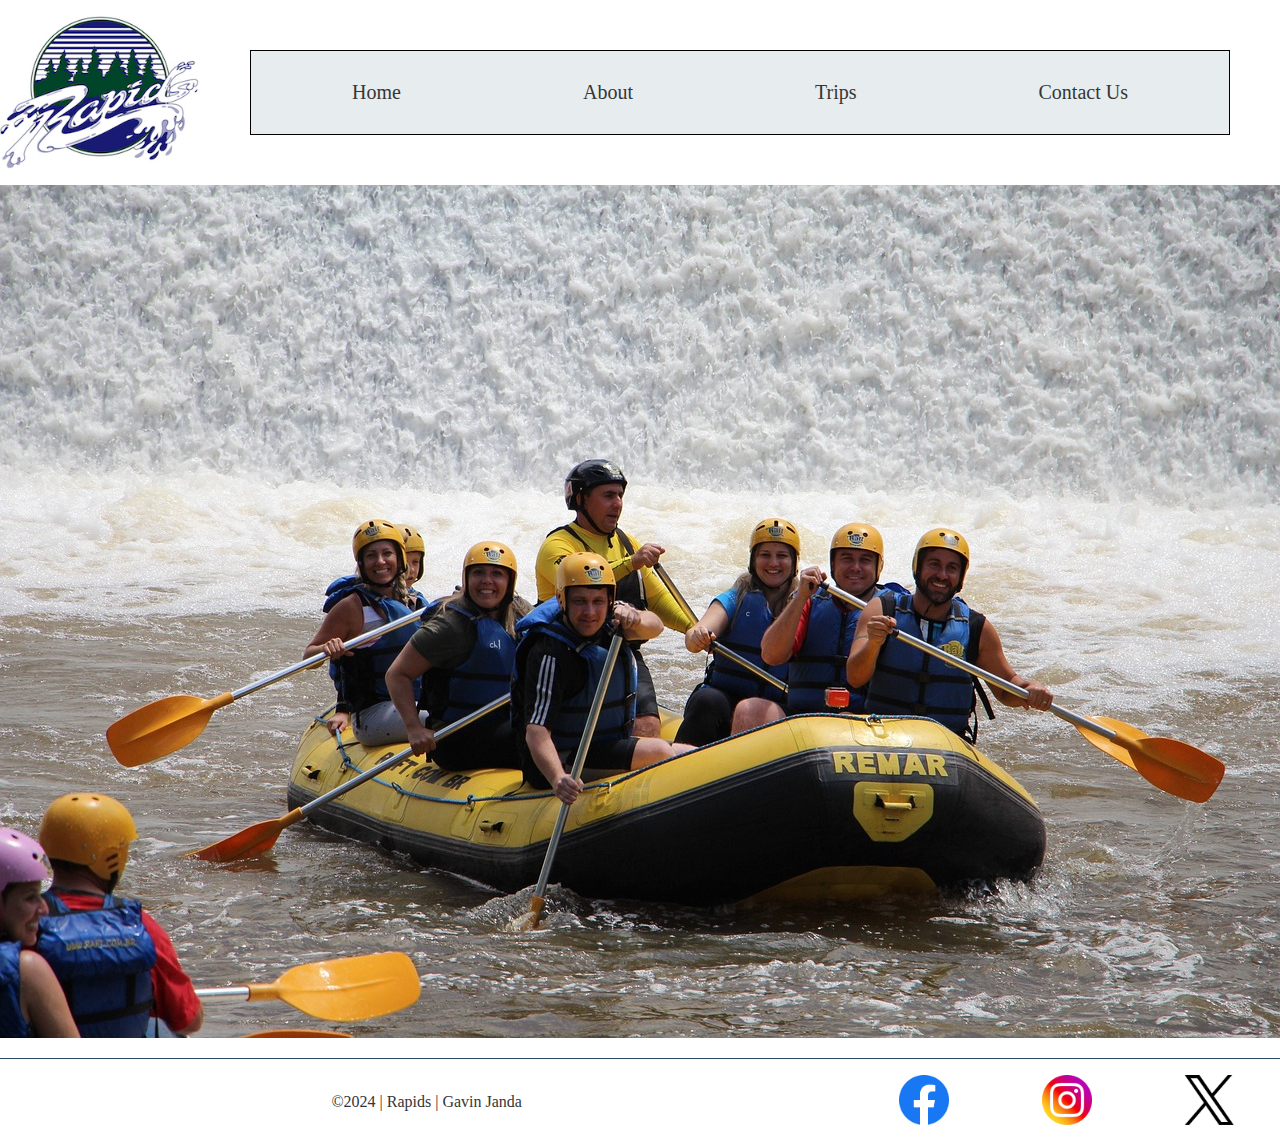
==== wwr/index.html @ 9f693d9e "Updated trips page" ====
<!DOCTYPE html>
<html lang="en">
<head>
    <meta charset="UTF-8">
    <meta name="viewport" content="width=device-width, initial-scale=1.0">
    <title>Rapids | Home</title>
    <meta name="description" content="Home">
    <meta name="author" content="Gavin Janda">
    <link rel="stylesheet" href="styles/rafting.css">
</head>
<body>
    <header>
        <img class="logo" src="images/logo.png" alt="Rafting Logo">
        <nav class="head">
            <a href="index.html">Home</a>
            <a href="about.html">About</a>
            <a href="trips.html">Trips</a>
            <a href="contact.html">Contact Us</a>
        </nav>
    </header>
    <main class="grid">
        <div class="grid1">
            <img src="images/homehero.jpeg" alt="Rafting Party">
        </div>

    </main>
    <footer>
        <p class="end">©2024 | Rapids | Gavin Janda</p>
        <nav class="sociallinks">
            <a href="https://facebook.com">
                <img src="images/fb.png" alt="Facebook Logo">
            </a>
            <a href="https://instagram.com">
                <img src="images/insta.png" alt="Instagram Logo">
            </a>
            <a href="https://twitter.com">
                <img src="images/X.png" alt="X Logo">
            </a>
        </nav>
    </footer>
</body>
</html>
---- wwr/styles/rafting.css ----
@import url('https://fonts.googleapis.com/css2?family=Open+Sans:ital,wght@0,300..800;1,300..800&family=Ubuntu+Sans:ital,wght@0,100..800;1,100..800&display=swap');

:root {
    --primary-color: #353535;
    --secondary-color: #e7ecef;
    --accent1-color: #3c6e71;
    --accent2-color: #284b63;
    --background-color: #ffffff;
    
    --heading-font: 'Ubuntu Sans', serif;
    --paragraph-font: 'Open Sans', serif;

    --nav-background-color: #ffffff;
    --nav-link-color: #a3cef1;
    --nav-hover-link-color: #6096ba;
    --nav-hover-background-color: lightgray;
}

* {
    box-sizing: border-box;
}

header,
main,
body {
    margin: auto;
    max-width: 1280px;
}

body {
    background-color: var(--background-color);
}

header {
    display:grid;
    align-items: center;
    grid-template-columns: 200px auto;
}

.head {
    display:flex;
    justify-content: space-around;
    padding: 10px;
    margin: 50px;
    border: thin solid black;
    font-size: 20px;
    background-color: var(--secondary-color);
}

a {
    text-decoration: none;
}

nav a {
    padding: 1em;
    color: var(--primary-color);
}

nav a:hover {
    color: var(--nav-hover-link-color);
}

nav a:visited {
    color: var(--accent1-color)
}

h1 {
    font-size: 2.5rem;
}

h2 {
    font-size: 2rem;
}

h3 {
    font-size: 1.3rem;
}

.hero h1 {
    position: absolute;
    left: 50px;
    top: 50px;
    right: 50px;
    text-align: center;
    background: var(--secondary-color);
    font-family: var(--heading-font);
    padding: 1rem;
    opacity: 0.75;
    font-size: 1.7rem;
}

.contact1 {
    display: grid;
    grid-template-columns: 1fr 1fr;
    grid-gap: 10px;
}

article { 
    position: absolute;
    top: 150px;
    left: 50px;
    right: 50px;
    background: rgba(231, 236, 239, 0.65);
    padding: 5px;
}

section.history {
    margin: 20px;
    display: grid;
    grid-template-columns: 4fr 4fr 4fr;
    grid-template-rows: 1fr 3fr;
    place-content: center;
    gap: 20px;
}

.p1{
    color: var(--primary-color);
    font-family: var(--paragraph-font);
    grid-column: 1/2;
    grid-row: 2;
}

.p2 {
    color: var(--primary-color);
    font-family: var(--paragraph-font);
    grid-column:3/4;
    grid-row: 2;
}

.indian {
    grid-column: 2;
    grid-row: 2;
}

h1, 
h2,
p {
    color: var(--primary-color);
    font-family: var(--heading-font);
    text-align: center;
}

.history h2 {
    grid-column: 2;
    grid-row: 1;
    justify-self: center;
}

figure {
    border: thin solid #c0c0c0;
    display: flex;
    flex-flow: column;
    margin: 0;
}

figure img{
    width: auto;
}

figcaption {
    background-color: var(--secondary-color);
    color: var(--primary-color);
    padding: 2px;
    text-align: center;
}

form {
    display:grid;
    grid-template-columns: 1fr;
    margin: 20px;
    border: solid thin var(--primary-color);
    border-radius: 0.5rem;
    padding: 5px;
    width: 500px;
    background-color: var(--secondary-color);
    justify-self: center;
}

fieldset {
    border: solid thin var(--primary-color);
    margin-bottom:5px;
}

legend {
    font-size: 1.1rem;
    font-family: var(--heading-font);
    color:var(--primary-color)
}

.contact {
    text-align: right;
    font-family: var(--paragraph-font);
    margin: 5px;
    display: grid;
    align-items: center;
}

.item1 {
    grid-template-columns: 1fr 3fr;
}

.item2 {
    grid-template-columns: 3fr 1fr;
    padding: 5px;
    margin: 5px;
}

.message {
    text-align: left;
}

.check {
    display:block;
    font-family: var(--paragraph-font);
}

button {
    background-color: var(--nav-link-color);
    padding: .5rem;
    margin: 10px;
    font-size: 1.3rem;
}

button:hover {
    background-color: var(--nav-hover-link-color);
}

footer {
    margin-top: 20px;
    border-top: 1px solid var(--accent2-color);
    display: grid;
    grid-template-columns: 2fr 1fr;
    align-items: center;
}

.sociallinks {
    grid-column: 2/3;
    display:flex;
    justify-content: space-around;
    align-items: center;
}

footer img{
    width: 50px;
    height: auto;
}

/* Class Selectors */

.logo {
    width: 200px;
}

.grid {
    display: grid;
    grid-template-columns: repeat(12,1fr);
    align-items: center;
}

.grid1 {
    display: grid;
    grid-column: 1/13;
    grid-template-columns: repeat(12, 1fr);
    align-items: center;
}

.mainimg {
    grid-column: 1/13;
    grid-row: 1/7;
    position: relative;
    z-index:0;

}

.tripsh1 {
    grid-column: 2/12;
    grid-row: 2/3;
    z-index: 1;
    background-color: rgba(231, 236, 239, 0.65);
    padding: 10px;
}

.tripsbut {
    grid-column: 6/8;
    grid-row: 4/5;
    z-index: 1;
    font-family: var(--paragraph-font);
    font-size: 2rem;
    background-color: var(--secondary-color);
    color: var(--accent2-color);
    text-align: center;
    padding:7px;
    border-radius: 0.5rem;
    border: solid thin var(--primary-color);
    box-shadow: 2px 2px 2px black;
}

.triph2 {
    grid-column: 6/8;
    margin-top: 30px;
    margin-bottom: 0px;
}

.grid2 {
    grid-column: 1/13;
    display:grid;
    grid-template-columns: repeat(3, 1fr);
    align-items: center;
    margin: 40px;
    gap: 15px;
}

.grid2 img {
    max-width: 400px;
}

.grid3 {
    grid-column: 5/9;
    margin: 30px;
}

table {
    border: solid thin black;
    background-color: var(--secondary-color);
    border-collapse: collapse;
}

th,
td {
    text-align: center;
    border: solid thin black;
}

.hero {
    position:relative;
}

.hero article img{
    float: right;
    width: 160px;
    opacity: 1;
}

.hero img{
    display: block;
    width: 100%;
    height: auto;
}

.adventure {
    display:flex;
    gap:10px;
}

.adventure img {
    width: 100%;
}

.indian {
    max-width: 300px;
}

.employees {
    display:grid;
    grid-template-columns: repeat(12,1fr);
    margin: 10px;
}

.figures {
    display: flex;
    justify-content: center;
    gap: 5px;
    max-width: 300px;
}

.end {
    grid-column: 1;
}
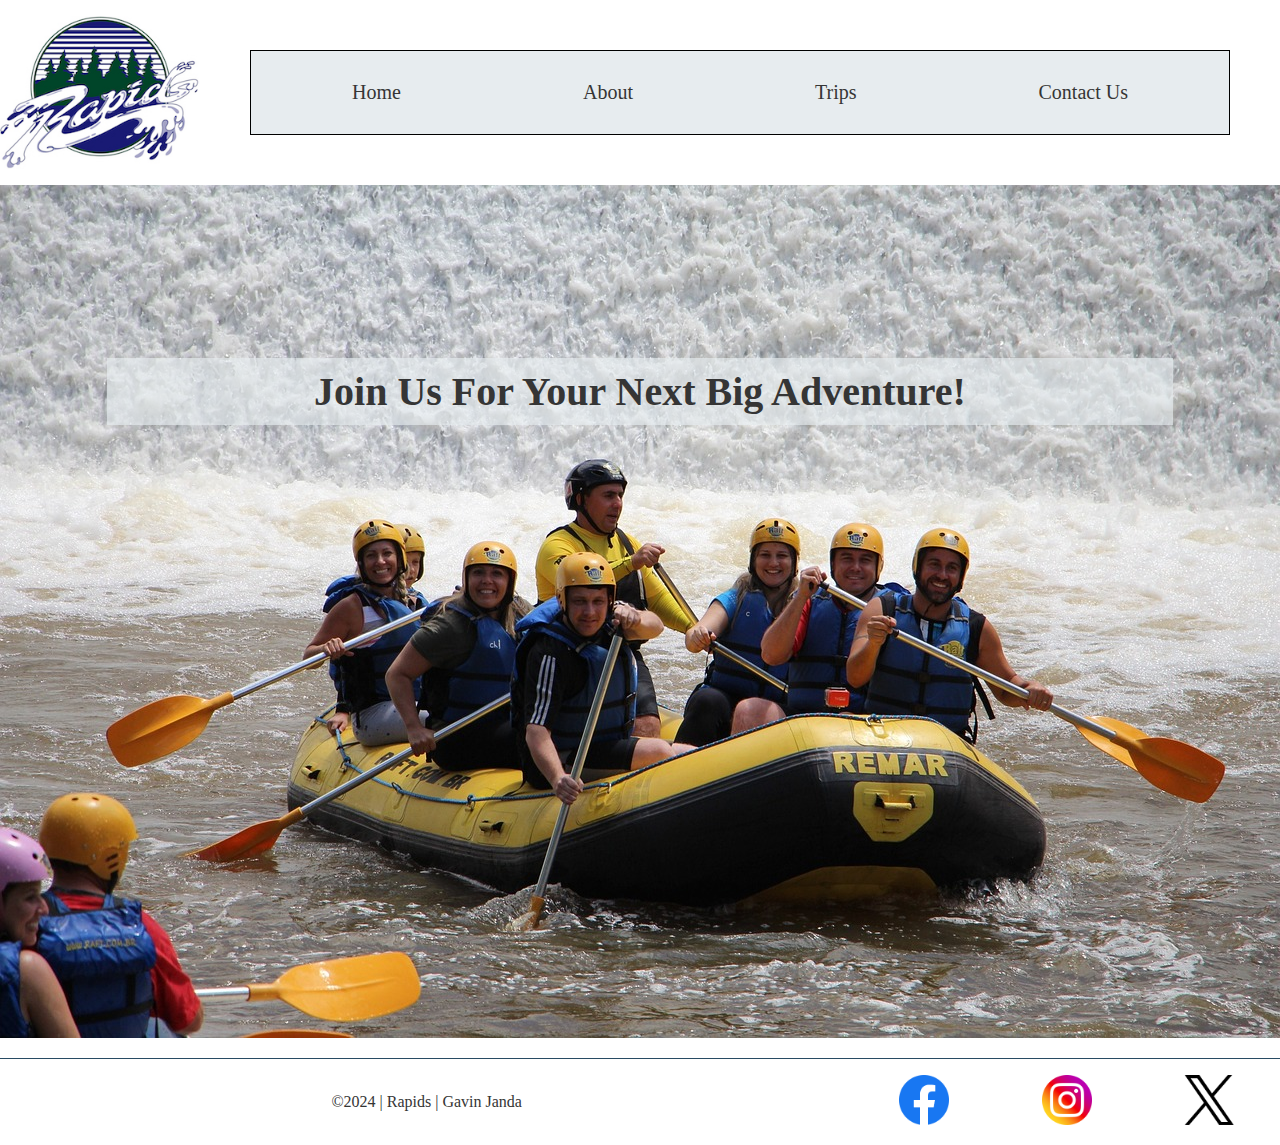
==== commit 9e468b55: "index pic" ====
--- a/wwr/index.html
+++ b/wwr/index.html
@@ -20,7 +20,8 @@
     </header>
     <main class="grid">
         <div class="grid1">
-            <img src="images/homehero.jpeg" alt="Rafting Party">
+            <img class="mainimg" src="images/homehero.jpeg" alt="Rafting Party">
+            <h1 class="tripsh1">Join Us For Your Next Big Adventure!</h1>
         </div>
 
     </main>
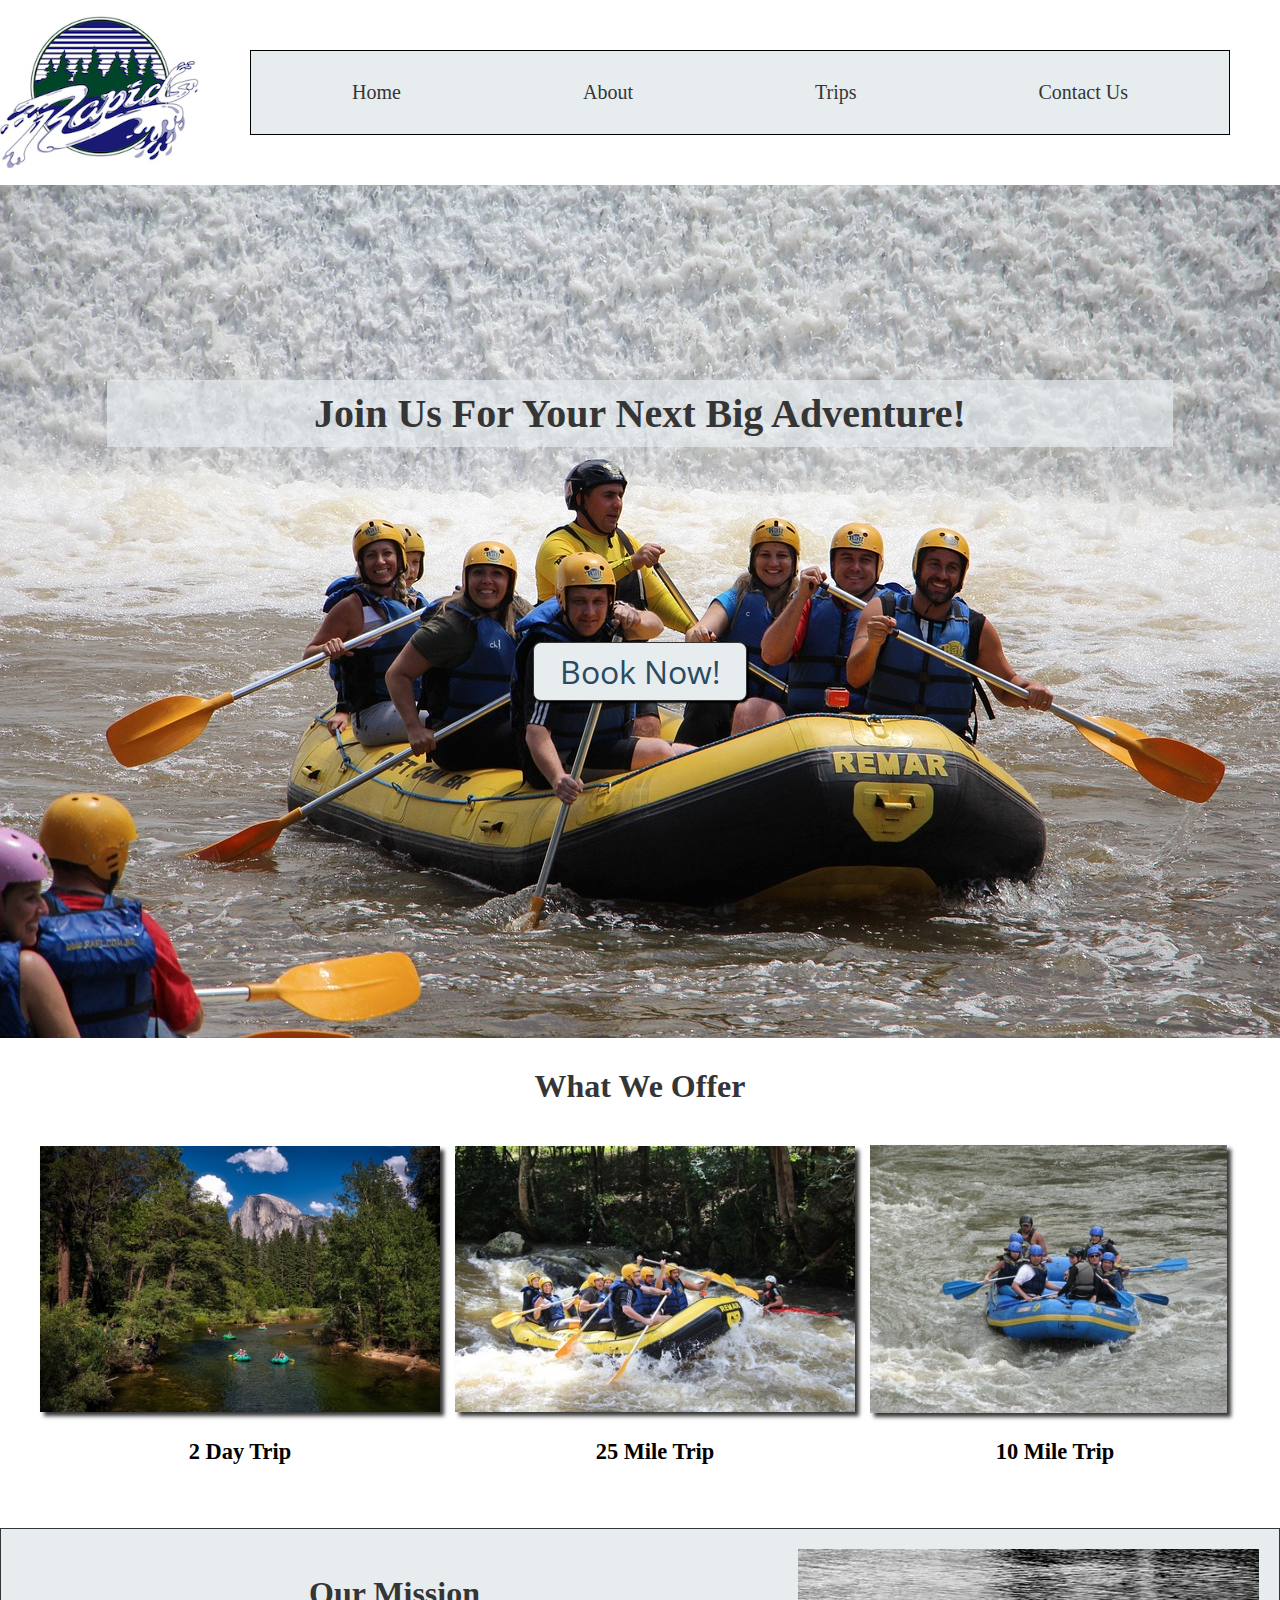
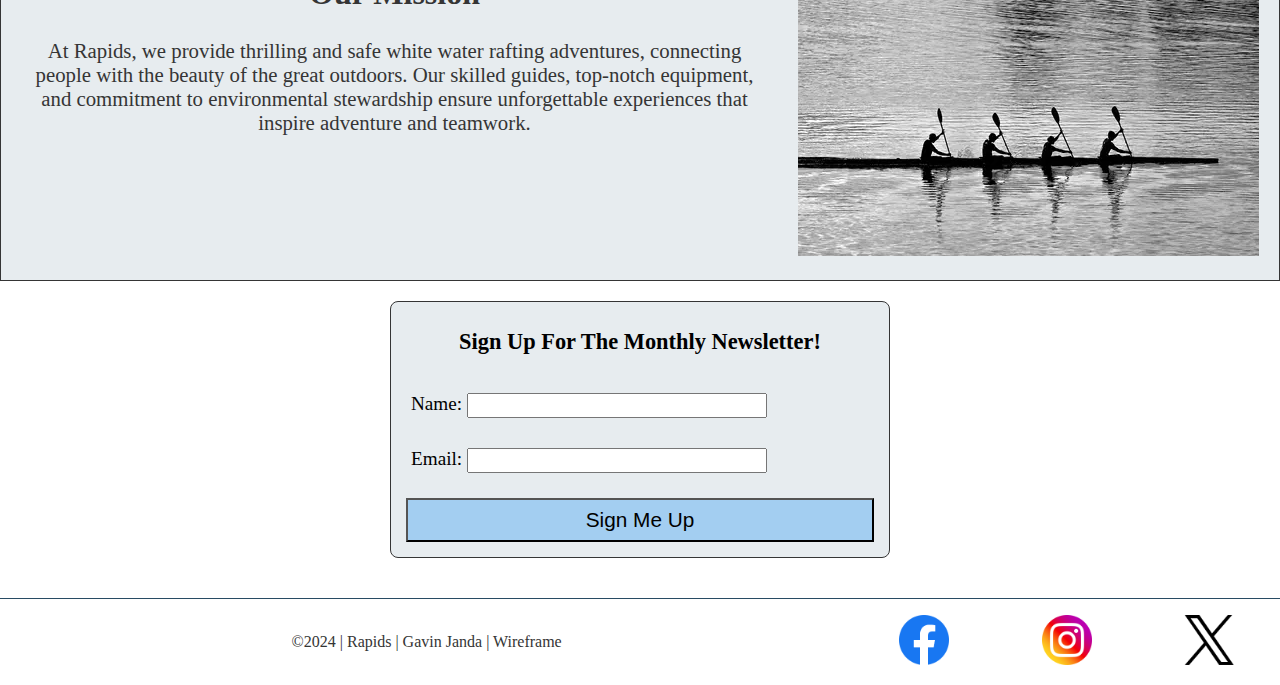
==== commit 6e24d087: "Finished Website" ====
--- a/wwr/index.html
+++ b/wwr/index.html
@@ -22,11 +22,47 @@
         <div class="grid1">
             <img class="mainimg" src="images/homehero.jpeg" alt="Rafting Party">
             <h1 class="tripsh1">Join Us For Your Next Big Adventure!</h1>
+            <a class="tripsbut" href="contact.html">Book Now!</a>
         </div>
-
+            <h2 class="triph2">What We Offer</h2>
+            <section class="grid2">
+                <div>
+                    <img src="images/2day.jpeg" alt="Picture of 2 Day Trip">
+                    <h3>2 Day Trip</h3>
+                </div>
+                <div>
+                    <img src="images/25mile.jpeg" alt="Picture of 25 Mile Trip">
+                    <h3>25 Mile Trip</h3>
+                </div>
+                <div>
+                    <img class="tmile" src="images/10mile.jpeg" alt="Picture of 10 Mile Trip">
+                    <h3>10 Mile Trip</h3>
+                </div>
+            </section>
+            <section class="grid4 box">
+                <div>
+                    <h2>Our Mission</h2>
+                    <p class="homep">At Rapids, we provide thrilling and safe white water rafting adventures, connecting people with the beauty of the great outdoors. Our skilled guides, top-notch equipment, and commitment to environmental stewardship ensure unforgettable experiences that inspire adventure and teamwork.</p>
+                </div>
+                <div>
+                    <img src="images/missionpic.webp" alt="Old picture of rafting">
+                </div>
+            </section>
+        <form class="home">
+            <h3>Sign Up For The Monthly Newsletter!</h3>
+            <div class="first">
+                <label for="name">Name:</label>
+                <input type="text" id="name" name="name" class="ne">
+            </div>
+            <div class="first">
+                <label for="email">Email:</label>
+                <input type="email" id="email" name="email" class="ne">
+            </div>
+            <button type="submit">Sign Me Up</button>
+        </form>
     </main>
     <footer>
-        <p class="end">©2024 | Rapids | Gavin Janda</p>
+        <p class="end">©2024 | Rapids | Gavin Janda | <a class="moqup" href="https://app.moqups.com/RrKL68DMrhn1tslYZWVwfCgtQxMhdNTA/view/page/ad64222d5">Wireframe</a></p>
         <nav class="sociallinks">
             <a href="https://facebook.com">
                 <img src="images/fb.png" alt="Facebook Logo">
--- a/wwr/styles/rafting.css
+++ b/wwr/styles/rafting.css
@@ -73,7 +73,8 @@
 }
 
 h3 {
-    font-size: 1.3rem;
+    font-size: 1.4rem;
+    text-align: center;
 }
 
 .hero h1 {
@@ -162,6 +163,7 @@
     color: var(--primary-color);
     padding: 2px;
     text-align: center;
+    box-shadow: 4px 4px 4px var(--primary-color);
 }
 
 form {
@@ -312,11 +314,28 @@
 
 .grid2 img {
     max-width: 400px;
+    box-shadow: 4px 4px 4px var(--primary-color);
 }
 
 .grid3 {
     grid-column: 5/9;
     margin: 30px;
+}
+
+.grid4 {
+    grid-column: 1/13;
+    display: flex;
+    gap: 30px;
+}
+
+.box {
+    border: 1px solid var(--primary-color);
+    padding: 20px;
+    background-color: var(--secondary-color)
+}
+
+.homep {
+    font-size: 1.3rem;
 }
 
 table {
@@ -329,6 +348,25 @@
 td {
     text-align: center;
     border: solid thin black;
+}
+
+.tmile {
+    max-height: 268px;
+}
+
+.first {
+    padding: 10px;
+    margin: 5px;
+    font-size: 1.2rem;
+}
+
+.ne {
+    width:300px;
+    height:25px;
+}
+
+.home {
+    grid-column: 4/10;
 }
 
 .hero {
@@ -373,6 +411,10 @@
     max-width: 300px;
 }
 
+.moqup {
+    color:var(--primary-color);
+}
+
 .end {
     grid-column: 1;
 }